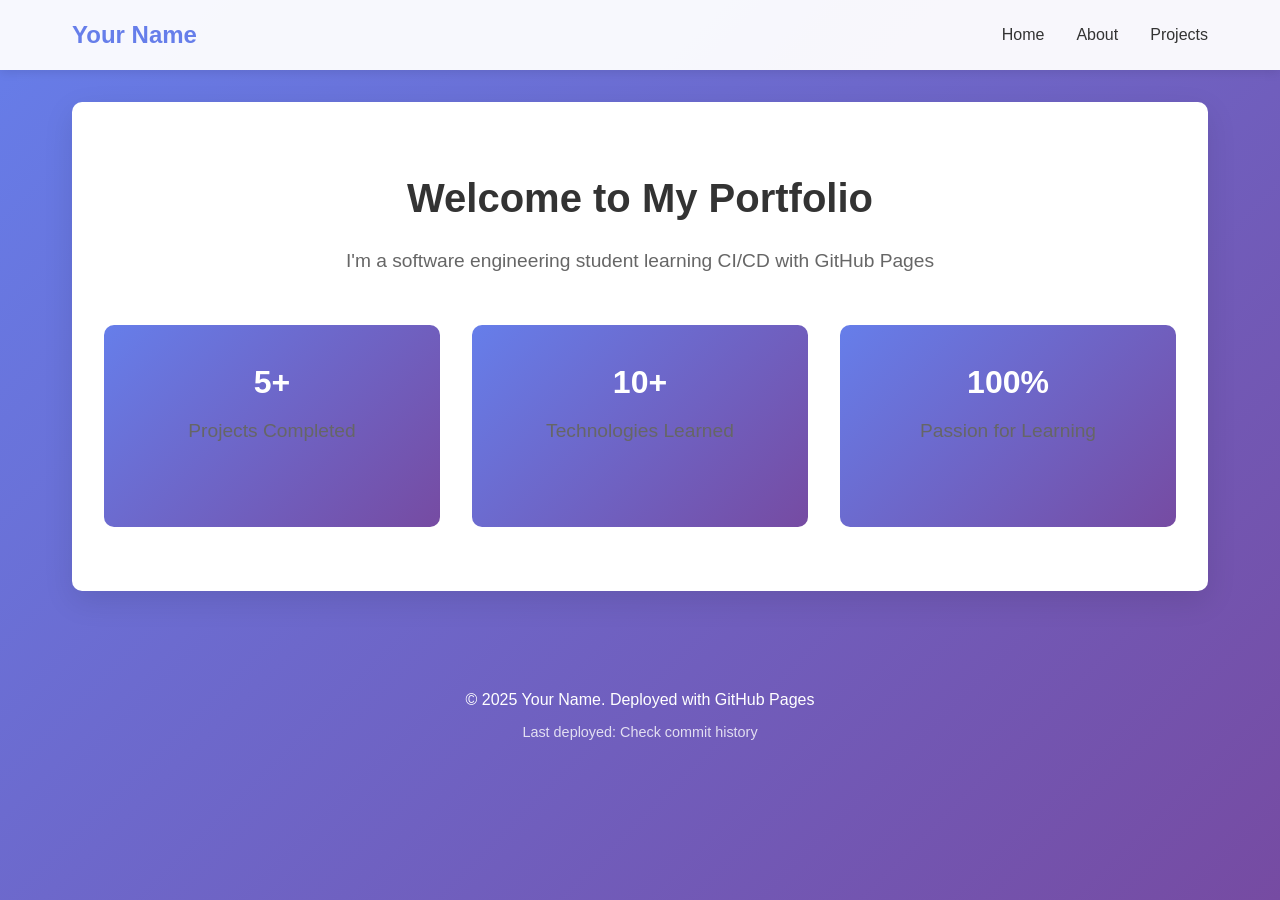
==== index.html @ fde593cd "initial deployment: adding portfolio website" ====
<!DOCTYPE html>
<html lang="en">
<head>
    <meta charset="UTF-8">
    <meta name="viewport" content="width=device-width, initial-scale=1.0">
    <title>Your Name - Portfolio</title>
    <link rel="stylesheet" href="style.css">
</head>
<body>
    <nav>
        <div class="nav-container">
            <h1>Your Name</h1>
            <ul>
                <li><a href="index.html">Home</a></li>
                <li><a href="about.html">About</a></li>
                <li><a href="projects.html">Projects</a></li>
            </ul>
        </div>
    </nav>

    <main>
        <section class="hero">
            <h2>Welcome to My Portfolio</h2>
            <p>I'm a software engineering student learning CI/CD with GitHub Pages</p>
            <div class="stats">
                <div class="stat-card">
                    <h3>5+</h3>
                    <p>Projects Completed</p>
                </div>
                <div class="stat-card">
                    <h3>10+</h3>
                    <p>Technologies Learned</p>
                </div>
                <div class="stat-card">
                    <h3>100%</h3>
                    <p>Passion for Learning</p>
                </div>
            </div>
        </section>
    </main>

    <footer>
        <p>&copy; 2025 Your Name. Deployed with GitHub Pages</p>
        <p class="deploy-info">Last deployed: <span id="deploy-date">Check commit history</span></p>
    </footer>
</body>
</html>
---- style.css ----
* {
    margin: 0;
    padding: 0;
    box-sizing: border-box;
}

body {
    font-family: -apple-system, BlinkMacSystemFont, 'Segoe UI', Roboto, Oxygen, Ubuntu, sans-serif;
    line-height: 1.6;
    color: #333;
    background: linear-gradient(135deg, #667eea 0%, #764ba2 100%);
    min-height: 100vh;
}

/* Navigation */
nav {
    background: rgba(255, 255, 255, 0.95);
    box-shadow: 0 2px 10px rgba(0,0,0,0.1);
    position: sticky;
    top: 0;
    z-index: 100;
}

.nav-container {
    max-width: 1200px;
    margin: 0 auto;
    padding: 1rem 2rem;
    display: flex;
    justify-content: space-between;
    align-items: center;
}

nav h1 {
    color: #667eea;
}

nav ul {
    display: flex;
    list-style: none;
    gap: 2rem;
}

nav a {
    text-decoration: none;
    color: #333;
    font-weight: 500;
    transition: color 0.3s;
}

nav a:hover {
    color: #667eea;
}

/* Main Content */
main {
    max-width: 1200px;
    margin: 2rem auto;
    padding: 0 2rem;
}

.hero {
    text-align: center;
    padding: 4rem 2rem;
    background: white;
    border-radius: 10px;
    box-shadow: 0 10px 30px rgba(0,0,0,0.1);
}

.hero h2 {
    font-size: 2.5rem;
    color: #333;
    margin-bottom: 1rem;
}

.hero p {
    font-size: 1.2rem;
    color: #666;
    margin-bottom: 3rem;
}

/* Stats Cards */
.stats {
    display: grid;
    grid-template-columns: repeat(auto-fit, minmax(200px, 1fr));
    gap: 2rem;
    margin-top: 2rem;
}

.stat-card {
    padding: 2rem;
    background: linear-gradient(135deg, #667eea 0%, #764ba2 100%);
    border-radius: 10px;
    color: white;
}

.stat-card h3 {
    font-size: 2rem;
    margin-bottom: 0.5rem;
}

/* Content Sections */
.content {
    background: white;
    border-radius: 10px;
    padding: 3rem;
    box-shadow: 0 10px 30px rgba(0,0,0,0.1);
}

.content h2 {
    color: #333;
    margin-bottom: 2rem;
    font-size: 2rem;
}

/* About Grid */
.about-grid {
    display: grid;
    grid-template-columns: repeat(auto-fit, minmax(250px, 1fr));
    gap: 2rem;
}

.about-card {
    padding: 1.5rem;
    background: #f8f9fa;
    border-radius: 8px;
    border-left: 4px solid #667eea;
}

.about-card h3 {
    color: #667eea;
    margin-bottom: 1rem;
}

.about-card p {
    margin-bottom: 0.5rem;
    color: #666;
}

/* Projects Grid */
.projects-grid {
    display: grid;
    grid-template-columns: repeat(auto-fit, minmax(300px, 1fr));
    gap: 2rem;
}

.project-card {
    padding: 2rem;
    background: #f8f9fa;
    border-radius: 8px;
    transition: transform 0.3s, box-shadow 0.3s;
}

.project-card:hover {
    transform: translateY(-5px);
    box-shadow: 0 10px 30px rgba(0,0,0,0.15);
}

.project-card h3 {
    color: #333;
    margin-bottom: 1rem;
}

.project-card p {
    color: #666;
    margin-bottom: 1rem;
}

.tech-stack {
    font-size: 0.9rem;
    color: #667eea;
    font-weight: 500;
}

.project-link {
    display: inline-block;
    margin-top: 1rem;
    padding: 0.5rem 1rem;
    background: linear-gradient(135deg, #667eea 0%, #764ba2 100%);
    color: white;
    text-decoration: none;
    border-radius: 5px;
    transition: opacity 0.3s;
}

.project-link:hover {
    opacity: 0.9;
}

/* Footer */
footer {
    text-align: center;
    padding: 2rem;
    color: white;
    margin-top: 4rem;
}

.deploy-info {
    font-size: 0.9rem;
    opacity: 0.8;
    margin-top: 0.5rem;
}

/* Responsive Design */
@media (max-width: 768px) {
    nav ul {
        gap: 1rem;
    }
    
    .hero h2 {
        font-size: 1.8rem;
    }
    
    .nav-container {
        flex-direction: column;
        gap: 1rem;
    }
}
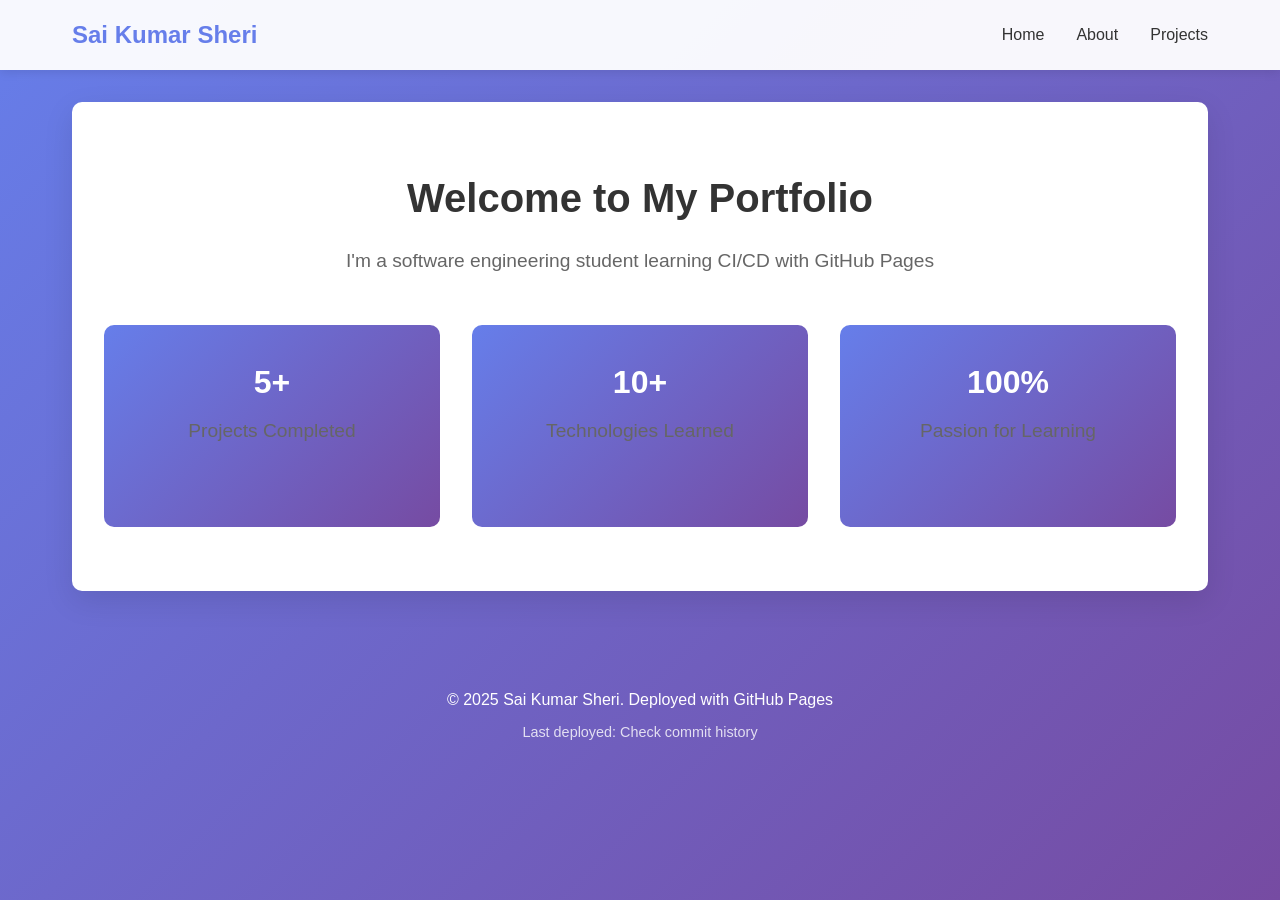
==== commit c0470ee3: "iteration 1 :personal content" ====
--- a/index.html
+++ b/index.html
@@ -3,13 +3,13 @@
 <head>
     <meta charset="UTF-8">
     <meta name="viewport" content="width=device-width, initial-scale=1.0">
-    <title>Your Name - Portfolio</title>
+    <title>Sai Kumar Sheri - Portfolio</title>
     <link rel="stylesheet" href="style.css">
 </head>
 <body>
     <nav>
         <div class="nav-container">
-            <h1>Your Name</h1>
+            <h1>Sai Kumar Sheri</h1>
             <ul>
                 <li><a href="index.html">Home</a></li>
                 <li><a href="about.html">About</a></li>
@@ -40,7 +40,7 @@
     </main>
 
     <footer>
-        <p>&copy; 2025 Your Name. Deployed with GitHub Pages</p>
+        <p>&copy; 2025 Sai Kumar Sheri. Deployed with GitHub Pages</p>
         <p class="deploy-info">Last deployed: <span id="deploy-date">Check commit history</span></p>
     </footer>
 </body>
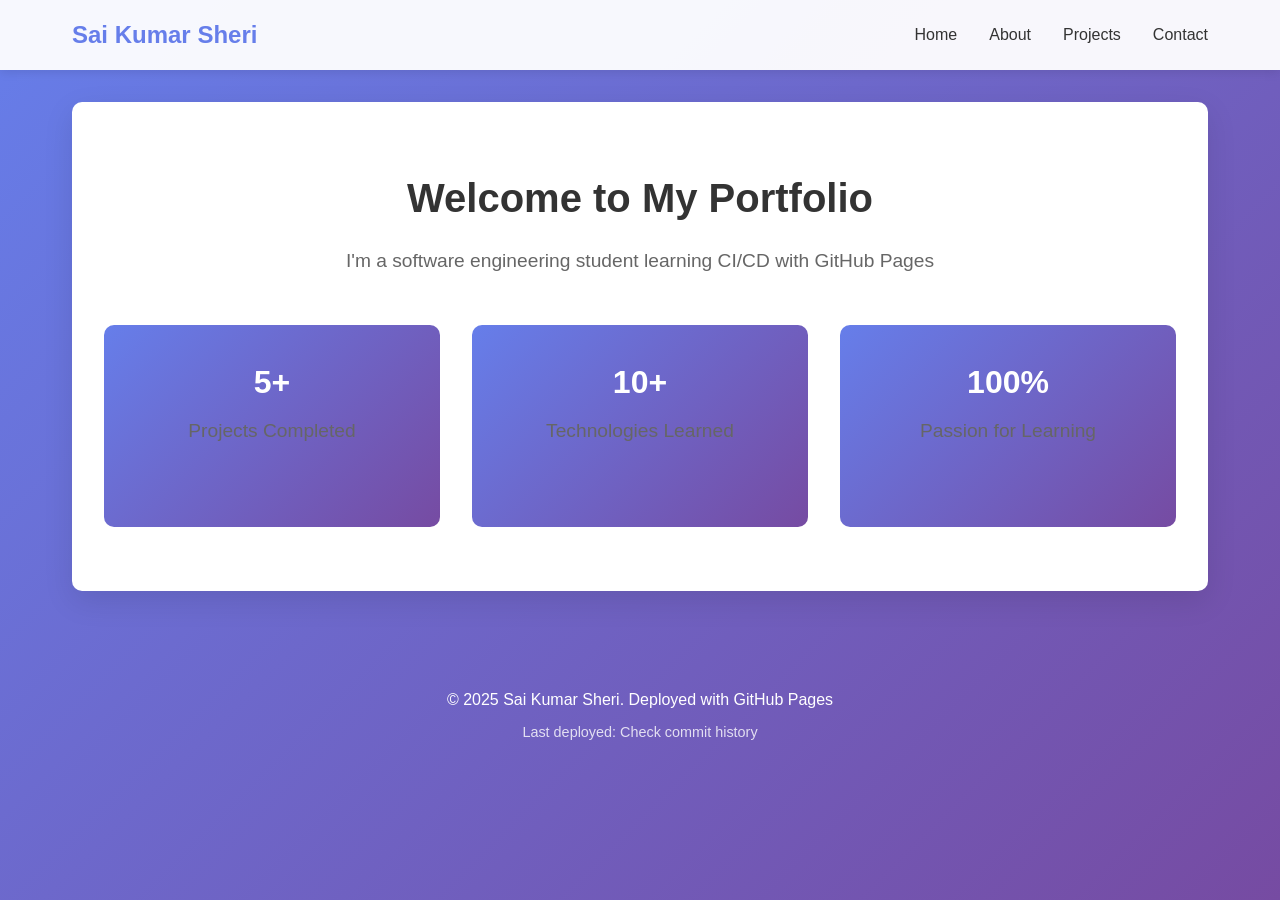
==== commit 424422db: "add contact link to all pages" ====
--- a/index.html
+++ b/index.html
@@ -14,6 +14,8 @@
                 <li><a href="index.html">Home</a></li>
                 <li><a href="about.html">About</a></li>
                 <li><a href="projects.html">Projects</a></li>
+                <li><a href="contact.html">Contact</a></li>
+
             </ul>
         </div>
     </nav>
